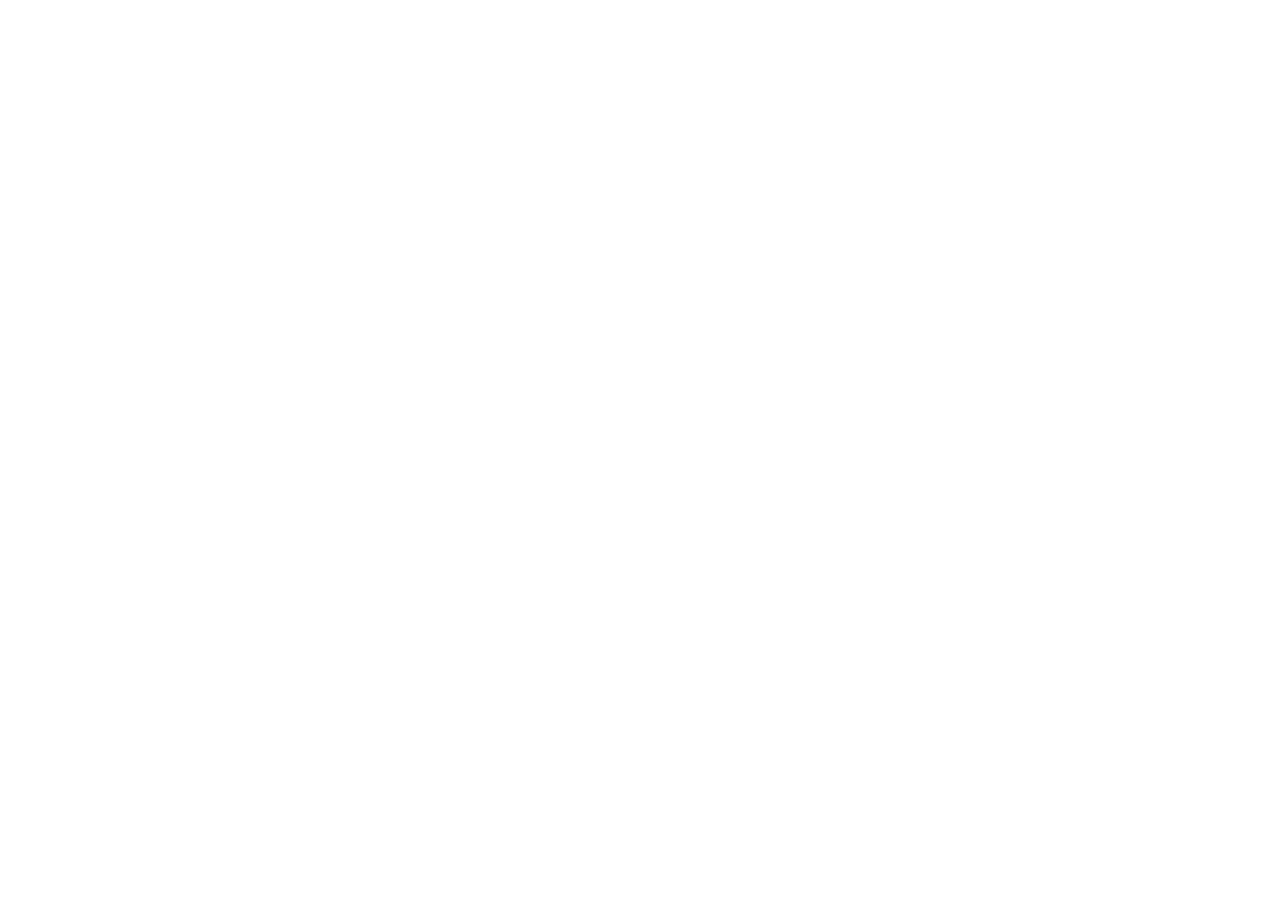
==== index.html @ eb5c8bf9 "initial commit" ====
<!DOCTYPE html>
<html lang="en">
<head>
    <meta charset="UTF-8">
    <meta http-equiv="X-UA-Compatible" content="IE=edge">
    <meta name="viewport" content="width=device-width, initial-scale=1.0">
    <title>Document</title>
</head>
<body>
    
</body>
</html>
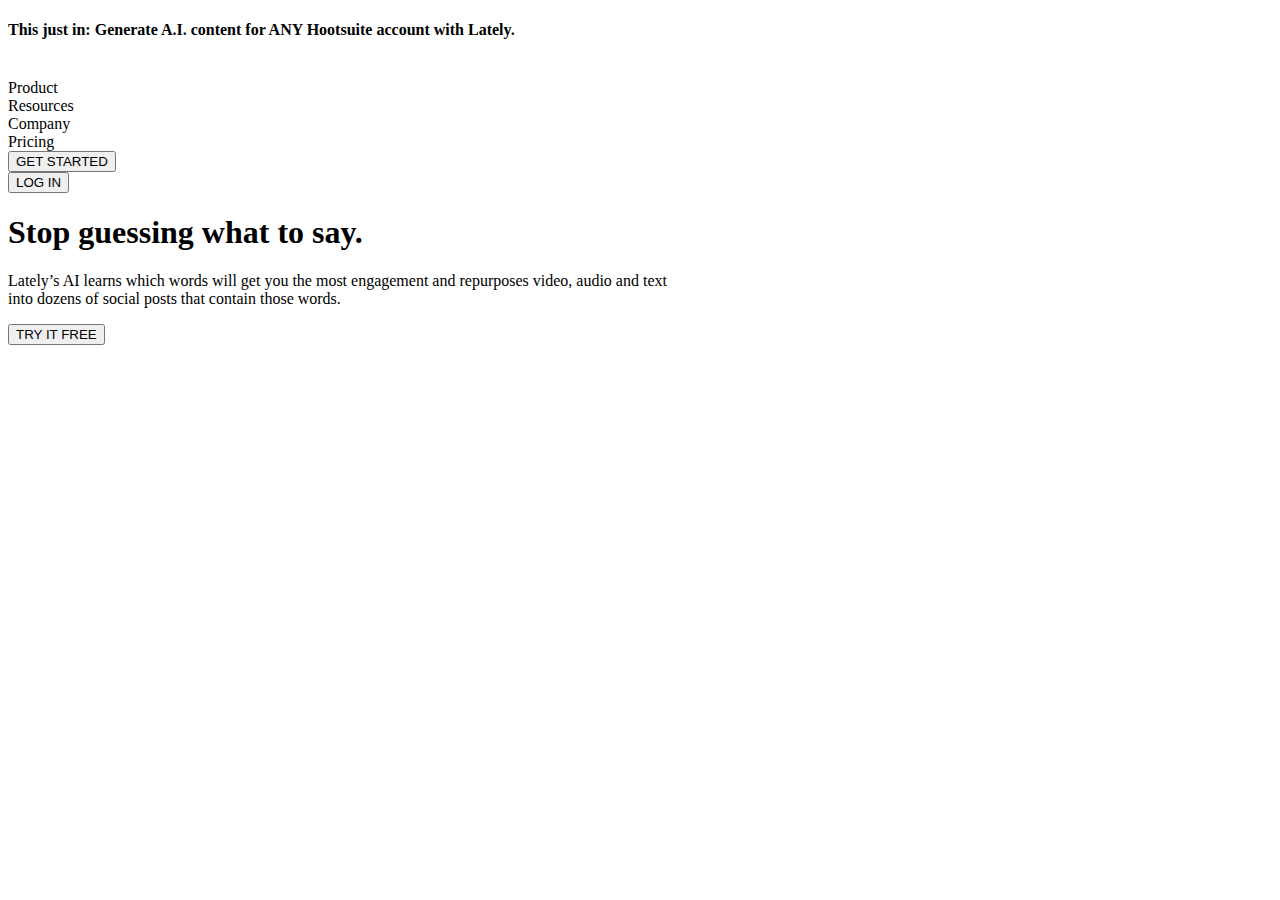
==== commit e1c9843f: "added signup" ====
--- a/index.html
+++ b/index.html
@@ -1,12 +1,138 @@
 <!DOCTYPE html>
 <html lang="en">
-<head>
-    <meta charset="UTF-8">
-    <meta http-equiv="X-UA-Compatible" content="IE=edge">
-    <meta name="viewport" content="width=device-width, initial-scale=1.0">
-    <title>Document</title>
-</head>
-<body>
+  <head>
+    <meta charset="UTF-8" />
+    <meta http-equiv="X-UA-Compatible" content="IE=edge" />
+    <meta name="viewport" content="width=device-width, initial-scale=1.0" />
+    <title>Lately Social AI Content and Social Media Programs Software</title>
+    <link rel="stylesheet" href="./navbar.css" />
+    <style>
     
-</body>
-</html>+    </style>
+  </head>
+  <body>
+    <!-- TOP -->
+    <div id="navtop">
+      <h4>
+        This just in: Generate A.I. content for ANY Hootsuite account with
+        Lately.
+        <a
+          href="https://www.lately.ai/integrations/social-content-integration-with-hootsuite"
+          style="color: white"
+          >Here’s how</a
+        >
+      </h4>
+    </div>
+    <!-- TOP -->
+    <!-- NAVBAR -->
+    <div id="navmaindiv">
+      <div id="nav">
+        <div>
+          <img
+            src="https://global-uploads.webflow.com/5fd3c52ce5bc147a1f007ca4/5fd8f444e5106349b4570e0b_lately-nav-logo.svg"
+            alt=""
+          />
+        </div>
+        <div>Product</div>
+        <div>Resources</div>
+        <div>Company</div>
+        <div id="fix">Pricing</div>
+        <div></div>
+        <div></div>
+        <div>
+          <a href="./signup.html" target="_blank"> <button id="bt1">GET STARTED</button></a>
+         
+        </div>
+        <div>
+          <button id="bt2">LOG IN</button>
+        </div>
+      </div>
+    </div>
+
+    <!-- NAVBAR -->
+
+    <!-- STOP GUESS START WITH BOTTOM IMAGE -->
+
+    <div id="stop">
+      <div>
+        <h1>Stop guessing what to say.</h1>
+        <p>
+          Lately’s AI learns which words will get you the most engagement and
+          repurposes video, audio and text <br />
+          into dozens of social posts that contain those words.
+        </p>
+        <button>TRY IT FREE</button>
+      </div>
+      <div>
+        <img
+          src="https://global-uploads.webflow.com/5fd3c52ce5bc147a1f007ca4/61f2c835efdcde7733f5dcba_flagkately-p-500.png"
+          alt=""
+        />
+      </div>
+      <div></div>
+    </div>
+
+    <!-- BOTTOM IMAGE -->
+
+    <div id="amerifastmain">
+      <div id="amerifast">
+        <div>
+          <img
+            src="https://global-uploads.webflow.com/5fd3c52ce5bc147a1f007ca4/5ffdf899d43bfa7a25f8fd57_logo_amerifirst_x.png"
+            alt=""
+          />
+        </div>
+        <div>
+          <img
+            src="https://global-uploads.webflow.com/5fd3c52ce5bc147a1f007ca4/5ffdf8992c91187ad248ca38_logo_vayner_x.png"
+            alt=""
+          />
+        </div>
+        <div>
+          <img
+            src="https://global-uploads.webflow.com/5fd3c52ce5bc147a1f007ca4/5ffdf8995d4cba780af3d126_logo_husky_x.png"
+            alt=""
+          />
+        </div>
+        <div>
+          <img
+            src="https://global-uploads.webflow.com/5fd3c52ce5bc147a1f007ca4/5ffdfb04119999916a1844b1_logo_sap_x3.png"
+            alt=""
+          />
+        </div>
+        <div>
+          <img
+            src="https://global-uploads.webflow.com/5fd3c52ce5bc147a1f007ca4/5ffdf899f52edc178bc1bae6_logo_dhl_x.png"
+            alt=""
+          />
+        </div>
+        <div>
+          <img
+            src="https://global-uploads.webflow.com/5fd3c52ce5bc147a1f007ca4/6054c974c47a07d324e73c9a_pwc3.png"
+            alt=""
+          />
+        </div>
+        <div>
+          <img
+            src="https://global-uploads.webflow.com/5fd3c52ce5bc147a1f007ca4/6127a82ecc42c1a55293539e_googlecloud.png"
+            alt=""
+          />
+        </div>
+        <div>
+          <img
+            src="https://global-uploads.webflow.com/5fd3c52ce5bc147a1f007ca4/5ffdf899fdfd512e168afc71_logo_ss_x.png"
+            alt=""
+          />
+        </div>
+        <div>
+          <img
+            src="https://global-uploads.webflow.com/5fd3c52ce5bc147a1f007ca4/60913dc77992896344096de0_sy-p-2000.png"
+            alt=""
+          />
+        </div>
+      </div>
+    </div>
+
+    <!-- STOP GUESS STOP WITH BOTTOM IMAGE -->
+  </body>
+</html>
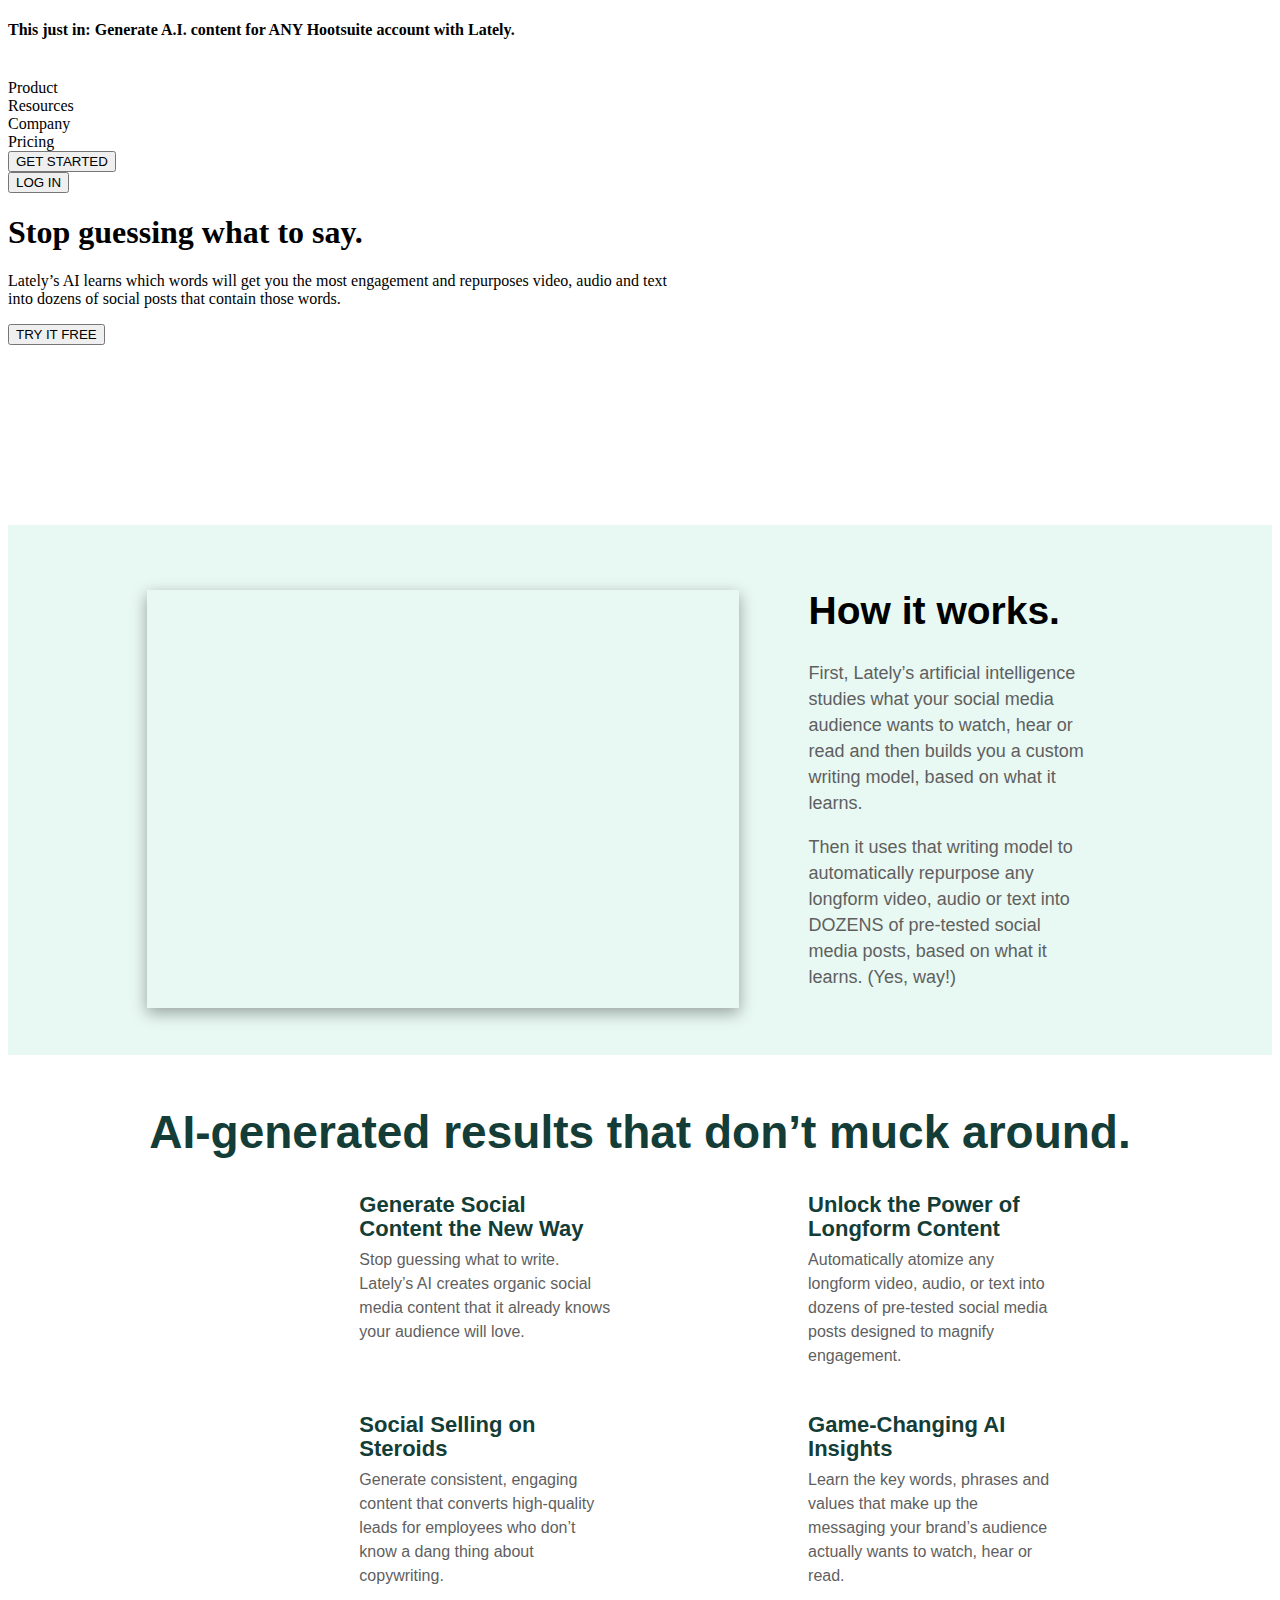
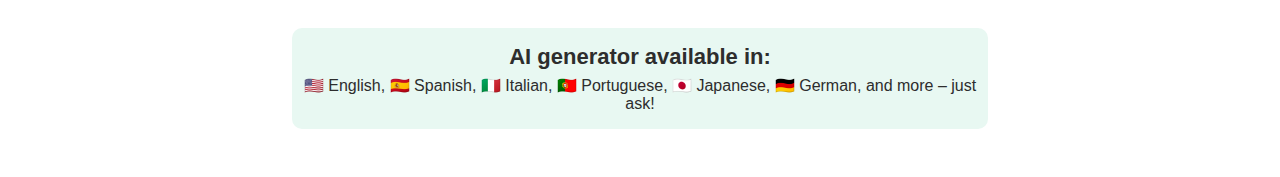
==== commit c8b39e34: "added body" ====
--- a/index.html
+++ b/index.html
@@ -6,9 +6,8 @@
     <meta name="viewport" content="width=device-width, initial-scale=1.0" />
     <title>Lately Social AI Content and Social Media Programs Software</title>
     <link rel="stylesheet" href="./navbar.css" />
-    <style>
-    
-    </style>
+    <link rel="stylesheet" href="./body.css" />
+    <style></style>
   </head>
   <body>
     <!-- TOP -->
@@ -40,11 +39,14 @@
         <div></div>
         <div></div>
         <div>
-          <a href="./signup.html" target="_blank"> <button id="bt1">GET STARTED</button></a>
-         
-        </div>
-        <div>
-          <button id="bt2">LOG IN</button>
+          <a href="./signup.html" target="_blank">
+            <button id="bt1">GET STARTED</button></a
+          >
+        </div>
+        <div>
+          <a href="./login.html"
+            ><button id="bt2"><span id="showname">LOG IN</span></button></a
+          >
         </div>
       </div>
     </div>
@@ -134,5 +136,119 @@
     </div>
 
     <!-- STOP GUESS STOP WITH BOTTOM IMAGE -->
+
+    <!-- HOW IT WORKS STARTS -->
+
+    <div id="howmain">
+      <div id="how">
+        <div>
+          <video
+            src="https://cdnlately-v3.s3.amazonaws.com/lately_looping.mp4"
+          ></video>
+        </div>
+        <div id="how2">
+          <h1>How it works.</h1>
+          <p>
+            First, Lately’s artificial intelligence studies what your social
+            media audience wants to watch, hear or read and then builds you a
+            custom writing model, based on what it learns.
+          </p>
+          <p>
+            Then it uses that writing model to automatically repurpose any
+            longform video, audio or text into DOZENS of pre-tested social media
+            posts, based on what it learns. (Yes, way!)
+          </p>
+        </div>
+      </div>
+    </div>
+
+    <!-- HOW IT WORKS STOPS -->
+
+    <!-- AI GENERATE WORK STARTS -->
+
+    <div id="aimain">
+      <div><h1>AI-generated results that don’t muck around.</h1></div>
+      <!-- --------------------------------- -->
+      <div id="aigenerated">
+        <div>
+          <div>
+            <img
+              src="https://global-uploads.webflow.com/5fd3c52ce5bc147a1f007ca4/6002236421b928e945df4385_stat4.png"
+              alt=""
+            />
+          </div>
+          <div>
+            <h3>Generate Social Content the New Way</h3>
+            <p>
+              Stop guessing what to write. Lately’s AI creates organic social
+              media content that it already knows your audience will love.
+            </p>
+          </div>
+        </div>
+        <div>
+          <div>
+            <img
+              src="https://global-uploads.webflow.com/5fd3c52ce5bc147a1f007ca4/60022364b4348190da308534_stat3.png"
+              alt=""
+            />
+          </div>
+          <div>
+            <h3>Unlock the Power of Longform Content</h3>
+            <p>
+              Automatically atomize any longform video, audio, or text into
+              dozens of pre-tested social media posts designed to magnify
+              engagement.
+            </p>
+          </div>
+        </div>
+        <div>
+          <div>
+            <img
+              src="https://global-uploads.webflow.com/5fd3c52ce5bc147a1f007ca4/600223648dc79dc41d78513f_stat2.png"
+              alt=""
+            />
+          </div>
+          <div>
+            <h3>Social Selling on Steroids</h3>
+            <p>
+              Generate consistent, engaging content that converts high-quality
+              leads for employees who don’t know a dang thing about copywriting.
+            </p>
+          </div>
+        </div>
+        <div>
+          <div>
+            <img
+              src="https://global-uploads.webflow.com/5fd3c52ce5bc147a1f007ca4/600223649f9648efb7abb3d3_stat_1.png"
+              alt=""
+            />
+          </div>
+          <div>
+            <h3>Game-Changing AI Insights</h3>
+            <p>
+              Learn the key words, phrases and values that make up the messaging
+              your brand’s audience actually wants to watch, hear or read.
+            </p>
+          </div>
+        </div>
+      </div>
+      <!-- --------------------------------- -->
+      <div id="aibottom">
+        <p><b>AI generator available in:</b></p>
+        <p>
+          🇺🇸 English, 🇪🇸 Spanish, 🇮🇹 Italian, 🇵🇹 Portuguese, 🇯🇵 Japanese, 🇩🇪
+          German, and more – just ask!
+        </p>
+      </div>
+    </div>
+
+    <!-- AI GENERATE WORK STOPS -->
   </body>
 </html>
+
+<script>
+  let myname = JSON.parse(localStorage.getItem("name")) || "LOG IN";
+  console.log(myname);
+
+  document.querySelector("#showname").innerHTML = myname;
+</script>
--- a/body.css
+++ b/body.css
@@ -0,0 +1,127 @@
+/* HOW IT WORKS STOPS */
+#how {
+  /* border: 1px solid red; */
+  width: 78%;
+  height: 400px;
+  margin: auto;
+  display: grid;
+  grid-template-columns: repeat(2, 60%29%);
+  gap: 70px;
+}
+/* #how > div {
+        border: 1px solid blue;
+      } */
+#how > div > video {
+  width: 100%;
+  height: 100%;
+  box-shadow: rgba(0, 0, 0, 0.35) 0px 5px 15px;
+}
+#how > div > h1 {
+  font-family: "Noto Sans", sans-serif;
+  font-size: 39px;
+  margin-top: -1px;
+}
+#how > div > p {
+  font-family: "Noto Sans", sans-serif;
+  font-size: 18px;
+  line-height: 26px;
+  font-weight: 400;
+  text-align: left;
+  color: #5f5f5f;
+}
+#howmain {
+  /* border: 1px solid red; */
+  width: 100%;
+  height: auto;
+  display: flex;
+  align-items: center;
+  justify-content: center;
+  padding: 65px 0px;
+  background-color: #e8f8f2;
+}
+
+/* HOW IT WORKS STOPS */
+
+/* AI GENERATE WORK STARTS */
+
+#aimain {
+  width: 100%;
+  height: auto;
+  /* border: 1px solid blue; */
+  display: grid;
+}
+
+#aimain > div > h1 {
+  /* border: 1px solid red; */
+  font-family: "Noto Sans", sans-serif;
+  color: #133d36;
+  font-size: 46px;
+  font-weight: 700;
+  text-align: center;
+  margin-top: 50px;
+  margin-bottom: -1px;
+}
+#aigenerated {
+  width: 71%;
+  height: auto;
+  /* border: 1px solid blue; */
+  margin: auto;
+  display: grid;
+  grid-template-columns: repeat(2, 1fr);
+  grid-template-rows: repeat(2, 220px);
+}
+#aigenerated > div {
+  /* border: 1px solid blue; */
+  display: grid;
+  grid-template-columns: repeat(2, 33%56%);
+  grid-template-rows: auto;
+  gap: 20px;
+}
+/* #aigenerated > div > div {
+            border: 1px solid red;
+          } */
+#aigenerated > div > div > img {
+  width: 100%;
+  display: flex;
+  align-items: center;
+  justify-content: center;
+  margin-top: 20px;
+}
+#aigenerated > div > div > h3 {
+  font-family: "Noto Sans", sans-serif;
+  color: #133d36;
+  font-size: 22px;
+  line-height: 24px;
+  text-align: left;
+  margin-top: 35px;
+}
+#aigenerated > div > div > p {
+  font-family: "Noto Sans", sans-serif;
+  color: #5f5f5f;
+  font-size: 16px;
+  line-height: 24px;
+  margin-top: -15px;
+}
+
+#aibottom {
+  width: 55%;
+  height: auto;
+  /* border: 2px solid red; */
+  margin: auto;
+  margin-top: 30px;
+  margin-bottom: 40px;
+  text-align: center;
+  color: #2d2d2d;
+
+  font-family: "Noto Sans", sans-serif;
+  border-radius: 10px;
+  background-color: #e8f8f2;
+}
+#aibottom > p > b {
+  font-size: 22px;
+}
+#aibottom > p:nth-child(2) {
+  margin-top: -10px;
+}
+
+/* AI GENERATE WORK STOPS */
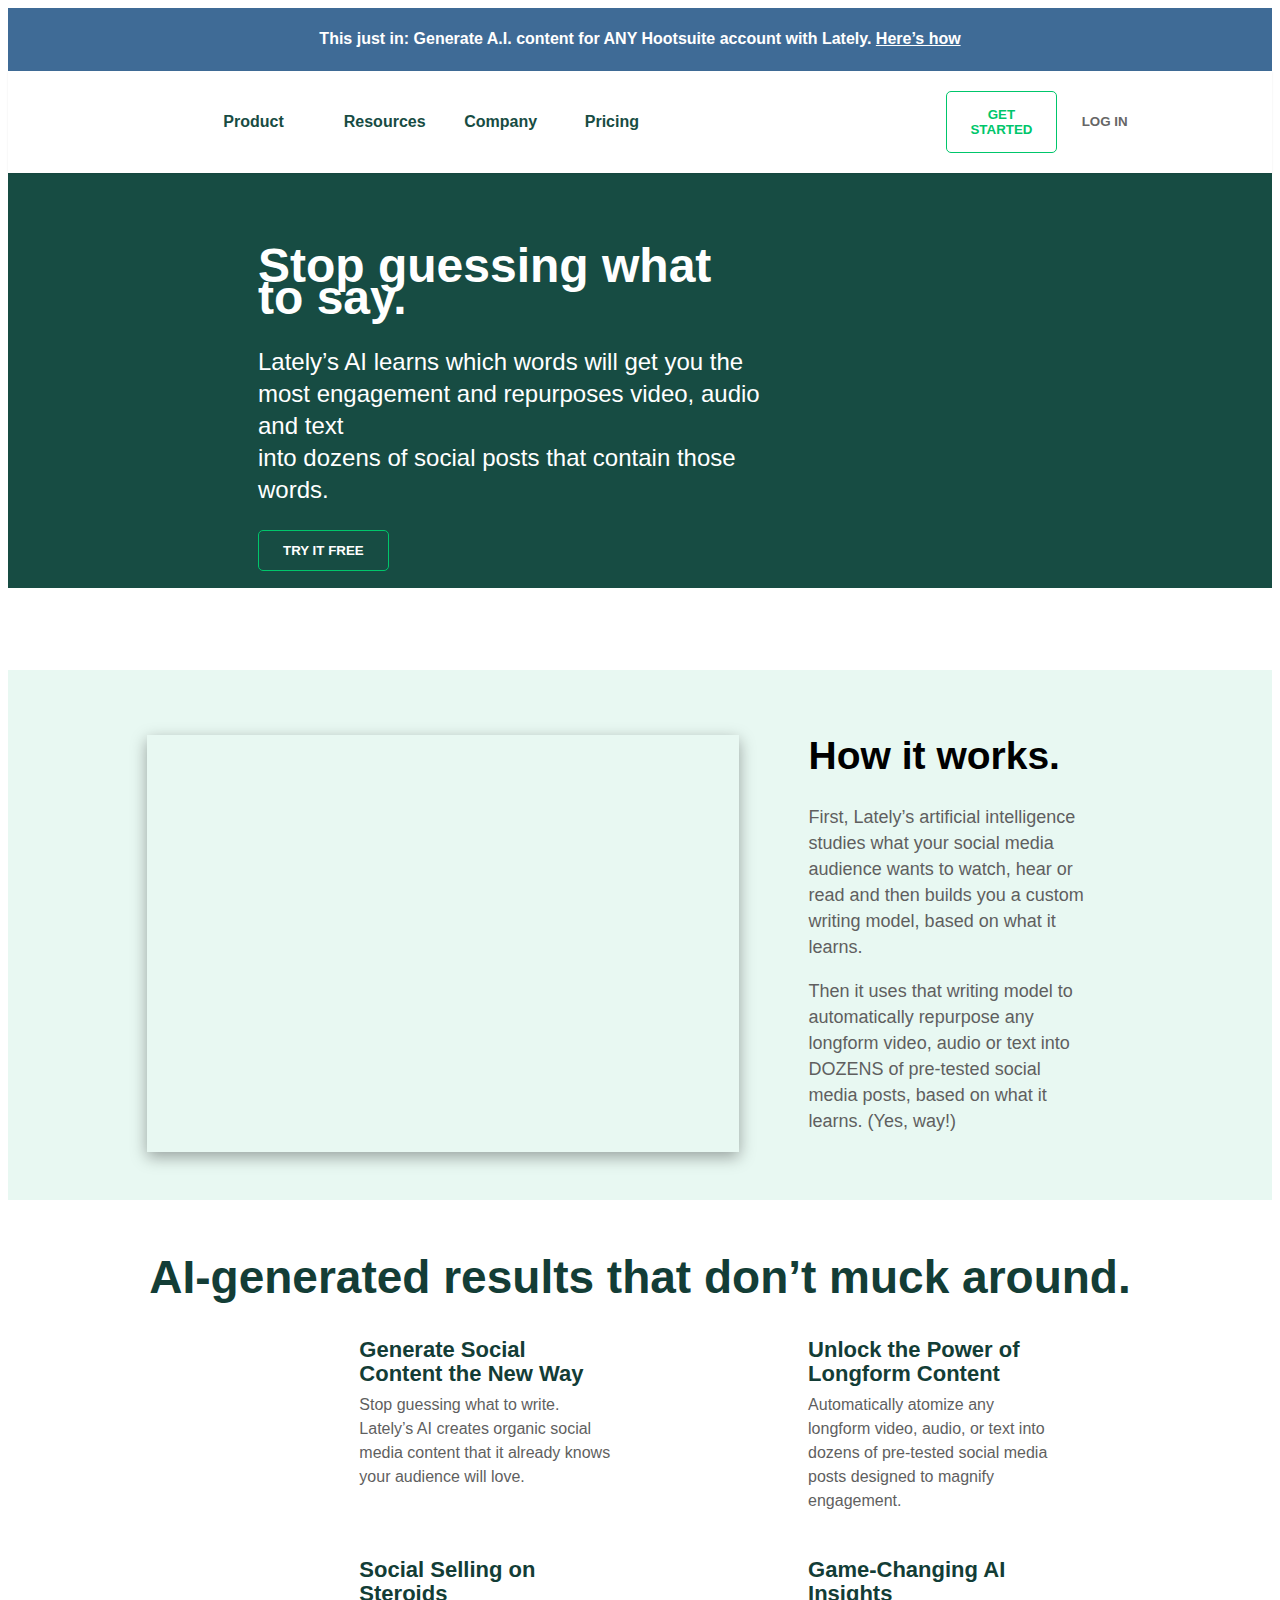
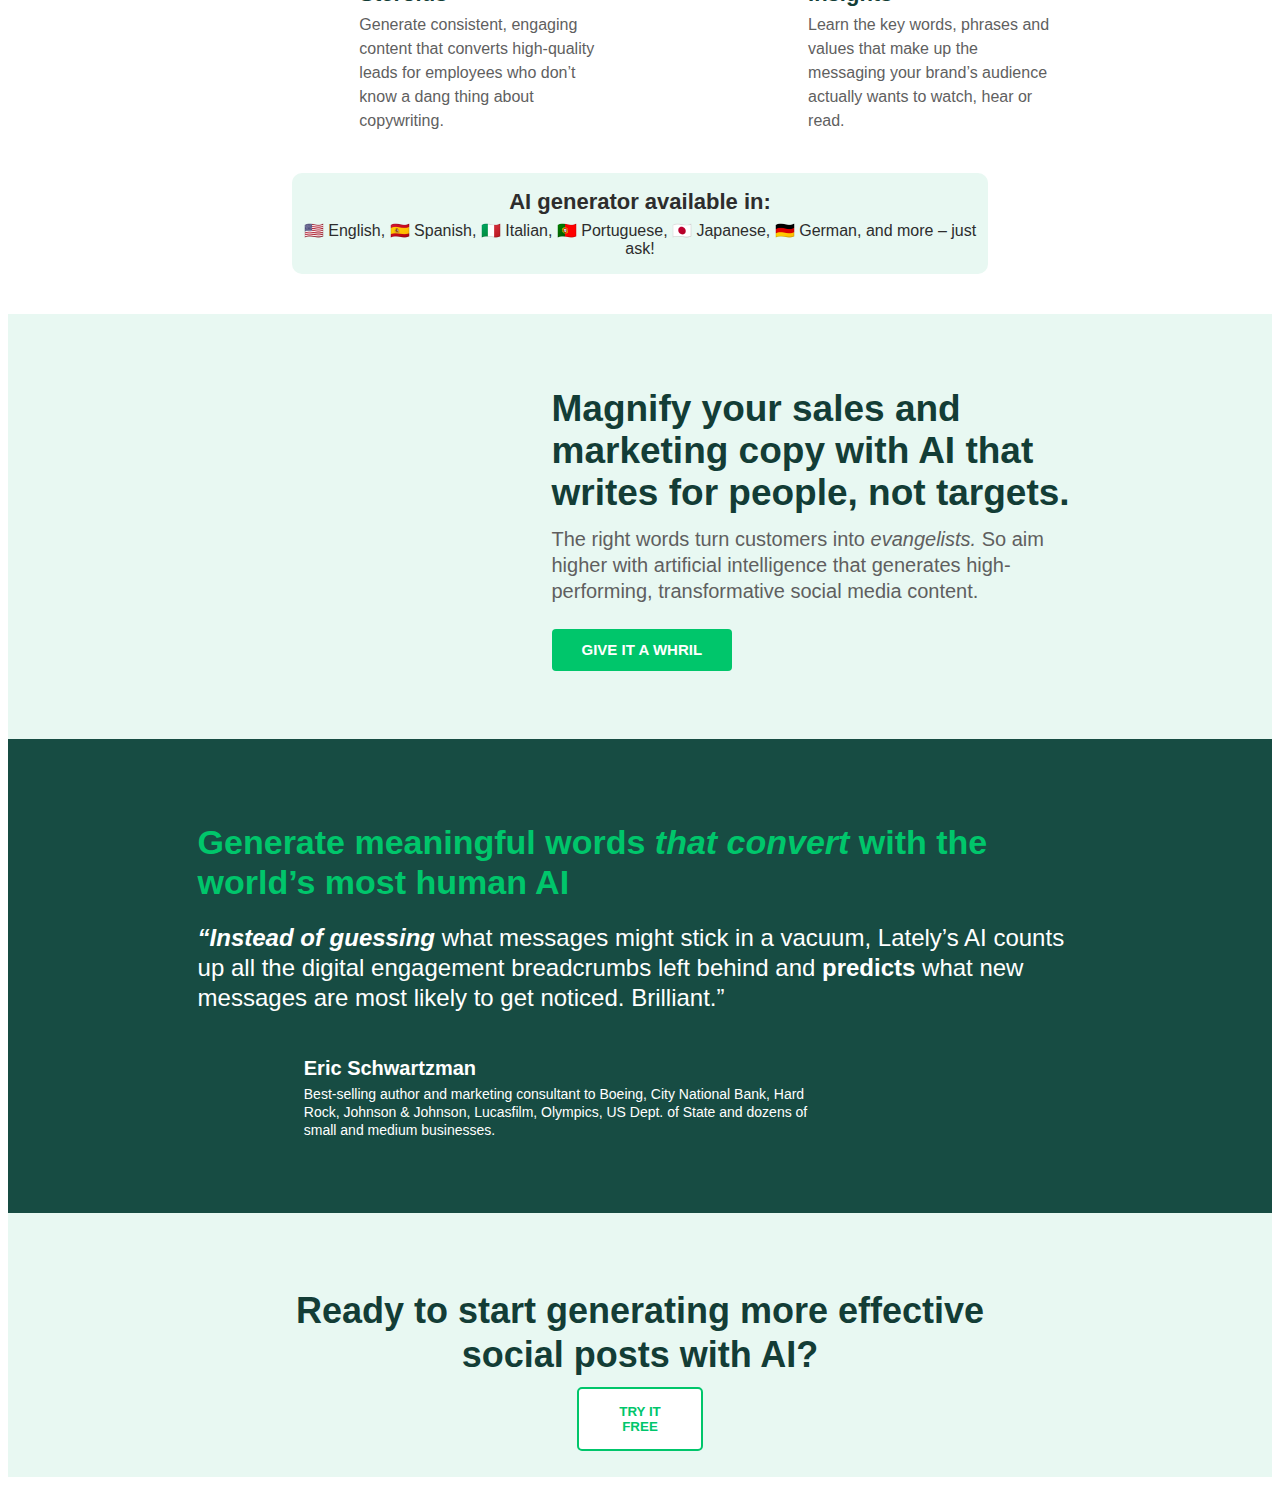
==== commit ed620982: "added full front page" ====
--- a/index.html
+++ b/index.html
@@ -7,7 +7,9 @@
     <title>Lately Social AI Content and Social Media Programs Software</title>
     <link rel="stylesheet" href="./navbar.css" />
     <link rel="stylesheet" href="./body.css" />
-    <style></style>
+    <style>
+    
+    </style>
   </head>
   <body>
     <!-- TOP -->
@@ -243,6 +245,95 @@
     </div>
 
     <!-- AI GENERATE WORK STOPS -->
+
+    <!-- MAGNIFY WORK START -->
+
+    <div id="magnifymain">
+      <div id="magnify">
+        <div>
+          <img
+            src="https://global-uploads.webflow.com/5fd3c52ce5bc147a1f007ca4/61c1fcb478083ac00ef63308_heart-p-800.png"
+            alt=""
+          />
+        </div>
+        <div>
+          <h1>
+            Magnify your sales and marketing copy with AI that writes for
+            people, not targets.
+          </h1>
+          <p>
+            The right words turn customers into <em>evangelists.</em> So aim
+            higher with artificial intelligence that generates high-performing,
+            transformative social media content.
+          </p>
+          <button>GIVE IT A WHRIL</button>
+          <div id="connect-image">
+            <img
+              src="https://global-uploads.webflow.com/5fd3c52ce5bc147a1f007ca4/5fd7b374b200124961cb94ac_home-quote-icon.png"
+              alt=""
+            />
+          </div>
+        </div>
+      </div>
+    </div>
+
+    <!-- MAGNIFY WORK STOP -->
+
+    <!-- GENERATE MEANINGFUL WORK START  -->
+    <div id="generatemeaningfulmain">
+      <div id="generatemeaningful">
+        <div>
+          <h1>
+            Generate meaningful words <em> that convert</em> with the world’s
+            most human AI
+          </h1>
+        </div>
+        <div>
+          <p>
+            <b><i>“Instead of guessing </i> </b> what messages might stick in a
+            vacuum, Lately’s AI counts up all the digital engagement breadcrumbs
+            left behind and <b>predicts</b> what new messages are most likely to
+            get noticed. Brilliant.”
+          </p>
+        </div>
+        <div id="generatemeaningful1">
+          <div>
+            <img
+              src="https://global-uploads.webflow.com/5fd3c52ce5bc147a1f007ca4/61ca0d9fcf3e4c4a4f82bb64_erics-p-500.png"
+              alt=""
+              id="ericimg1"
+            />
+          </div>
+          <div>
+            <p id="eric">Eric Schwartzman</p>
+            <p id="eric1">
+              Best-selling author and marketing consultant to Boeing, City
+              National Bank, Hard Rock, Johnson & Johnson, Lucasfilm, Olympics,
+              US Dept. of State and dozens of small and medium businesses.
+            </p>
+          </div>
+          <div>
+            <img
+              src="https://global-uploads.webflow.com/5fd3c52ce5bc147a1f007ca4/61ca0d28b9e99b6ab737d081_esass-p-500.png"
+              alt=""
+              id="ericimg2"
+            />
+          </div>
+        </div>
+      </div>
+    </div>
+
+    <!-- GENERATE MEANINGFUL WORK END  -->
+
+    <!-- READY TO START WORK START -->
+    <div id="readytostart">
+      <div>
+        <h1>Ready to start generating more effective social posts with AI?</h1>
+      </div>
+      <button>TRY IT FREE</button>
+    </div>
+
+    <!-- READY TO START WORK START -->
   </body>
 </html>
 
--- a/navbar.css
+++ b/navbar.css
@@ -0,0 +1,134 @@
+/* navtop start */
+
+#navtop {
+  background-color: #3f6b96;
+  text-align: center;
+  color: white;
+  font-family: "Mark simonson proxima nova", sans-serif;
+  padding: 1px 0px;
+}
+
+/* navtop end */
+
+/* navbar start*/
+#navmaindiv {
+  background-color: white;
+  position: sticky;
+  top: 0px;
+  padding: 20px 0px;
+  box-shadow: rgba(0, 0, 0, 0.084) 0px 1px 2px 0px;
+  z-index: 3;
+}
+#nav {
+  width: 85%;
+  height: auto;
+  /* border: 1px solid red; */
+  margin: auto;
+  display: grid;
+  grid-template-columns: repeat(9, 1fr);
+  grid-template-rows: auto;
+  gap: 10px;
+  align-items: center;
+  color: #174c43;
+  background-color: white;
+  font-weight: 600;
+  font-family: Arial, sans-serif;
+}
+
+/* #nav > div {
+  border: 1px solid blue;
+} */
+#nav > div > img {
+  width: 70%;
+}
+#bt1 {
+  border: 1px solid #00c66b;
+  background-color: white;
+  padding: 15px 10px;
+  font-weight: 700;
+  color: #00c66b;
+  border-radius: 5px;
+}
+#bt1:hover {
+  background-color: #00c66b;
+  color: white;
+  
+}
+#bt2 {
+  color: #666;
+  font-weight: 700;
+  padding: 15px 15px;
+  background-color: rgb(255, 255, 255);
+  border: none;
+}
+#bt2:hover {
+  color: #00c66b;
+}
+
+/* navbar complete*/
+
+/* *************************************************************** */
+
+  /* stop guess start */
+  #stop {
+    /* border: 1px solid red; */
+    width: 100%;
+    height: 400px;
+    display: grid;
+    grid-template-columns: 3fr repeat(2, 1fr);
+    grid-template-rows: auto;
+    background-color: #174c43;
+    padding-top: 15px;
+  }
+  /* #stop > div {
+    border: 1px solid blue;
+  } */
+  #stop > div:nth-child(1) {
+    padding: 30px 0px;
+    padding-left: 250px;
+    font-size: 24px;
+    font-family: "Noto Sans", sans-serif;
+    line-height: 32px;
+    color: #fff;
+  }
+  #stop > div > button {
+    border: 1px solid #00c66b;
+    background-color: #174c43;
+    padding: 12px 24px;
+    font-weight: 700;
+    color: #fff;
+    border-radius: 5px;
+  }
+  #stop > div > button:hover {
+    background-color: #00c66b;
+  }
+  #stop > div > img {
+    width: 100%;
+    margin-top: 30px;
+    padding-left: 60px;
+  }
+  /* stop guess stop */
+
+  #amerifastmain {
+    padding: 6px 170px;
+    /* border: 1px solid blue; */
+  }
+
+  #amerifast {
+    width: 100%;
+    height: 70px;
+    /* border: 1px solid red; */
+    display: grid;
+    grid-template-columns: repeat(9, 1fr);
+    align-items: center;
+    gap: 10px;
+  }
+
+  /* #amerifast > div {
+    border: 1px solid red;
+  } */
+  #amerifast > div > img {
+    width: 80%;
+  }
+
+  /* ************************************************************************ */
--- a/body.css
+++ b/body.css
@@ -125,3 +125,186 @@
 }
 
 /* AI GENERATE WORK STOPS */
+
+
+      /* MAGNIFY WORK START */
+      #magnifymain {
+        width: 100%;
+        height: auto;
+        /* border: 1px solid red; */
+        display: flex;
+        align-items: center;
+        padding: 50px 0px;
+        background-color: #e8f8f2;
+      }
+      #magnify {
+        width: 70%;
+        height: auto;
+        /* border: 1px solid blue; */
+        margin: auto;
+        display: grid;
+        grid-template-columns: repeat(2, 40%60%);
+      }
+      /* #magnify > div {
+        border: 1px solid red;
+      } */
+      #magnify > div > img {
+        width: 83%;
+        margin-top: 30px;
+        margin-left: 20px;
+      }
+      #magnify > div > h1 {
+        font-family: "Noto Sans", sans-serif;
+        color: #133d36;
+        font-size: 37px;
+        line-height: 42px;
+      }
+      #magnify > div > p {
+        font-family: "Noto Sans", sans-serif;
+        color: #5f5f5f;
+        font-size: 20px;
+        line-height: 26px;
+        text-align: left;
+        margin-top: -13px;
+      }
+      #magnify > div > button {
+        padding: 10px 30px;
+        border-radius: 4px;
+        background-color: #00c66b;
+        font-family: "Noto Sans", sans-serif;
+        color: #fff;
+        font-size: 15px;
+        line-height: 22px;
+        font-weight: 600;
+        border: none;
+        margin-top: 5px;
+      }
+      #magnify > div > button:hover {
+        background-color: #fff;
+        color: #00c66b;
+        border: 1px solid #00c66b;
+      }
+      #connect-image > img {
+        width: 13%;
+        position: relative;
+        top: 90px;
+        right: 470px;
+      }
+
+      /* MAGNIFY WORK STOP */
+
+      /* GENERATE MEANINGFUL WORK START */
+
+      #generatemeaningfulmain{
+        width: 100%;
+        height: auto;
+        /* border: 1px solid red; */
+        display: flex;
+        align-items: center;
+        padding: 60px 0px;
+        background-color: #174c43;
+      }
+
+      #generatemeaningful {
+        width: 70%;
+        height: auto;
+        /* border: 1px solid red; */
+        margin: auto;
+        display: grid;
+        grid-template-columns: repeat(1, 1fr);
+        grid-template-rows: auto;
+      }
+      /* #generatemeaningful > div {
+        border: 1px solid blue;
+      } */
+      #generatemeaningful1 {
+        display: grid;
+        grid-template-columns: repeat(3, 12%60%20%);
+        /* grid-template-rows: ; */
+        font-family: "Noto Sans", sans-serif;
+       
+      }
+      /* #generatemeaningful1 div {
+        border: 1px solid greenyellow;
+      } */
+      #generatemeaningful > div > h1 {
+        width: 90%;
+        font-family: "Noto Sans", sans-serif;
+        color: #00c66b;
+        font-size: 34px;
+        line-height: 40px;
+        font-weight: 700;
+        text-align: left;
+      }
+      #generatemeaningful > div > p {
+        font-family: "Noto Sans", sans-serif;
+        color: #fff;
+        font-size: 24px;
+        line-height: 30px;
+       
+        margin-top: -2px;
+      }
+      #eric {
+        font-family: "Noto Sans", sans-serif;
+        color: #fff;
+        font-size: 20px;
+        font-weight: 600;
+      }
+      #eric1 {
+        font-family: "Noto Sans", sans-serif;
+        color: #fff;
+        font-size: 14px;
+        line-height: 18px;
+        text-align: left;
+        margin-top: -15px;
+      }
+      #ericimg1 {
+        width: 90%;
+        border-radius: 100%;
+      }
+      #ericimg2{
+        width: 70%;
+        margin-left: 40px;
+       margin-top: 20px;
+      }
+
+      /* GENERATE MEANINGFUL WORK END  */
+
+        /* READY TO START WORK START */
+
+        #readytostart {
+          width: 100%;
+          height: auto;
+          /* border: 1px solid blue; */
+          background-image: url(https://global-uploads.webflow.com/5fd3c52ce5bc147a1f007ca4/5fecf40bea5148a41aa207a7_pattern-light.svg);
+          background-color: #e8f8f2;
+          padding: 16px 0px;
+        }
+        #readytostart > div {
+          margin: auto;
+        }
+        #readytostart > div > h1 {
+          /* border: 1px solid red; */
+          margin: auto;
+          margin-top: 60px;
+          font-family: "Noto Sans", sans-serif;
+          font-size: 36px;
+          line-height: 44px;
+          width: 60%;
+          text-align: center;
+          color: #133d36;
+        }
+        #readytostart > button {
+          border: 2px solid #00c66b;
+          background-color: white;
+          padding: 15px 30px;
+          font-weight: 700;
+          color: #00c66b;
+          border-radius: 5px;
+          margin: 10px 45%;
+        }
+        #readytostart > button:hover {
+          background-color: #00c66b;
+          color: white;
+        }
+        /* READY TO START WORK END */
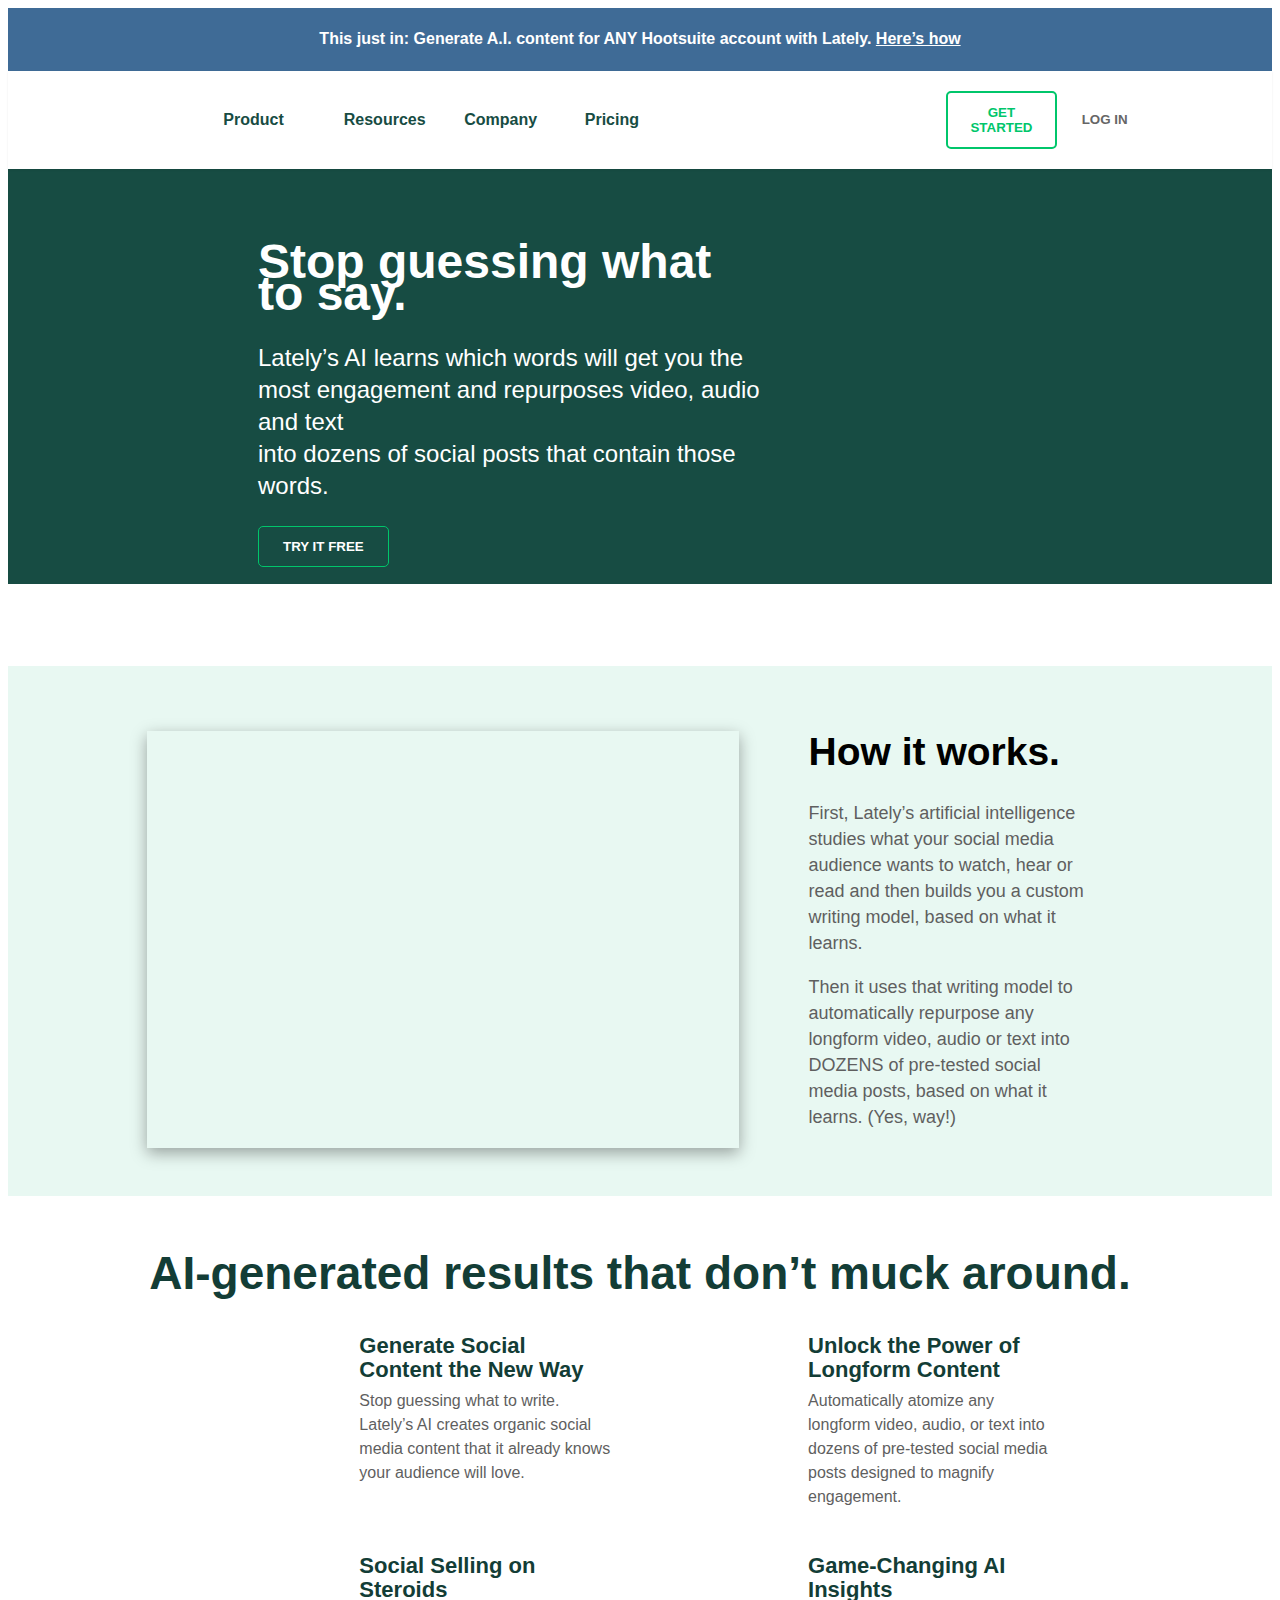
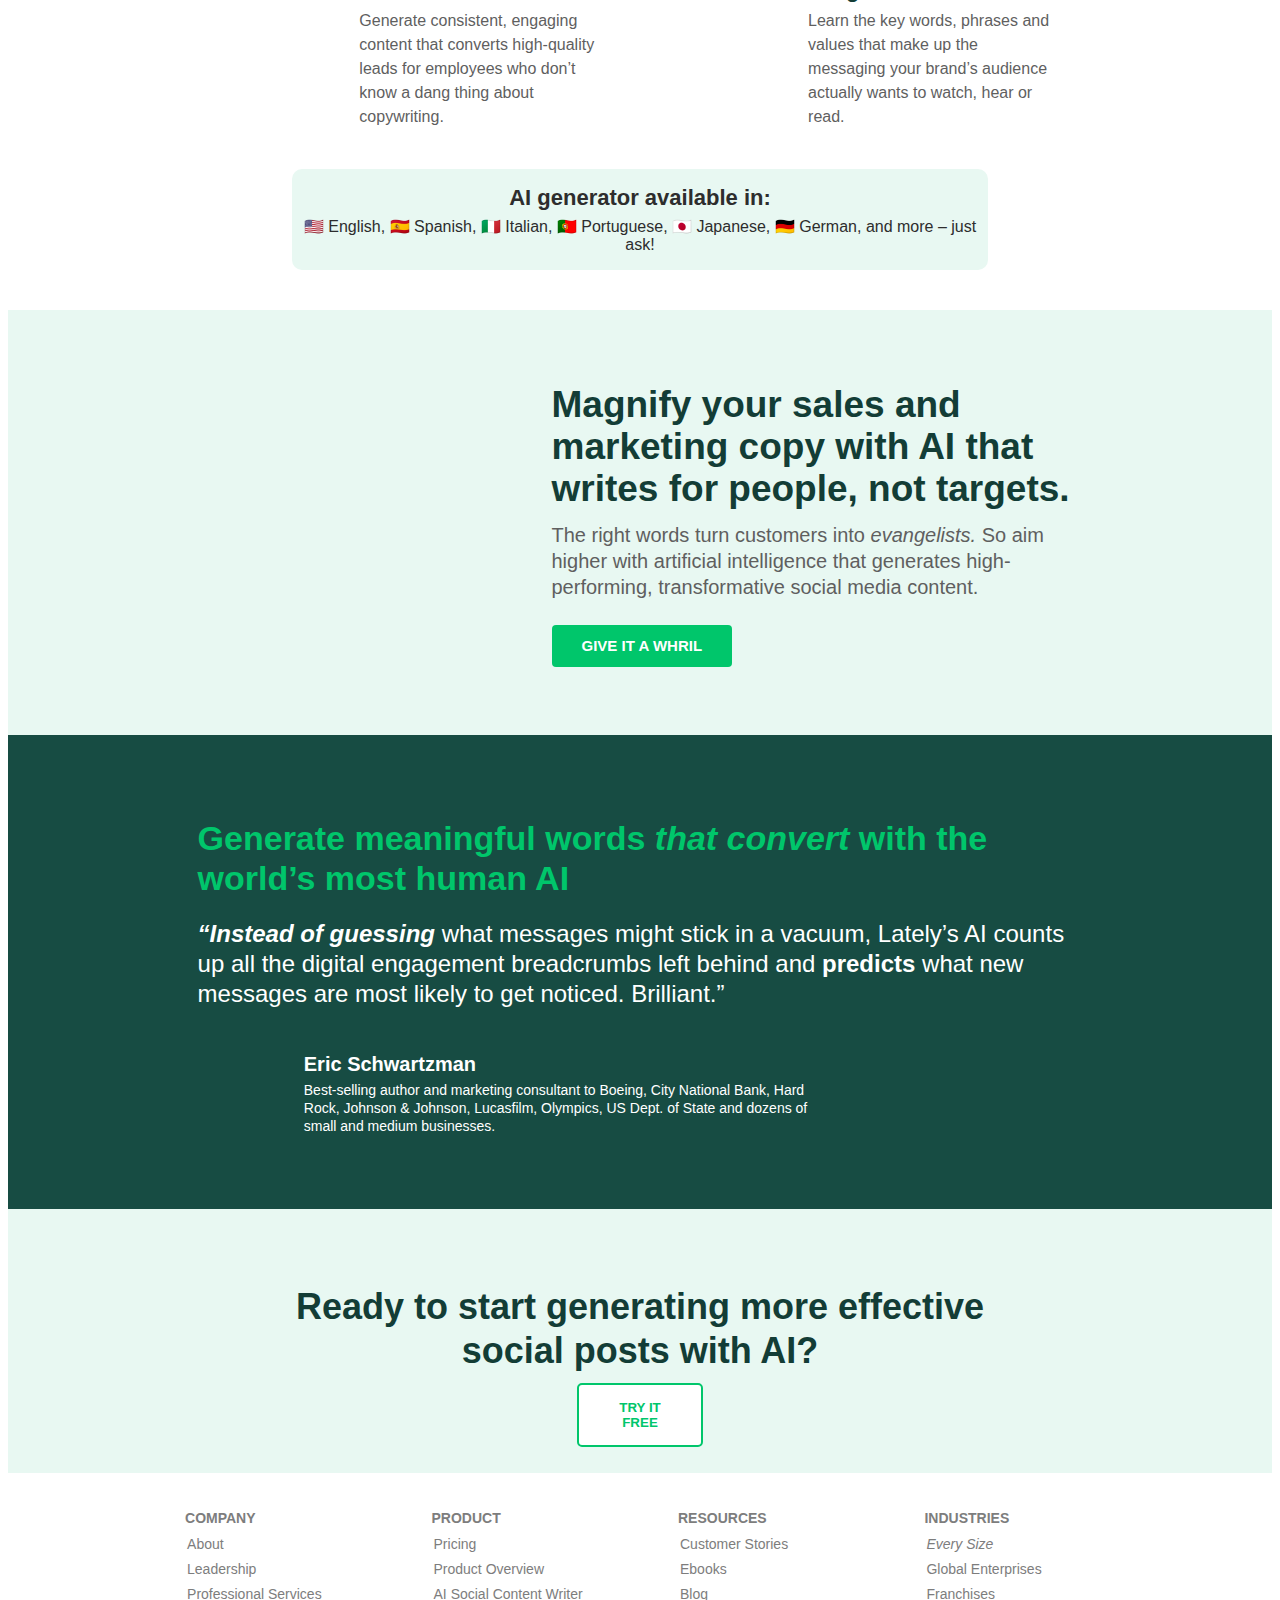
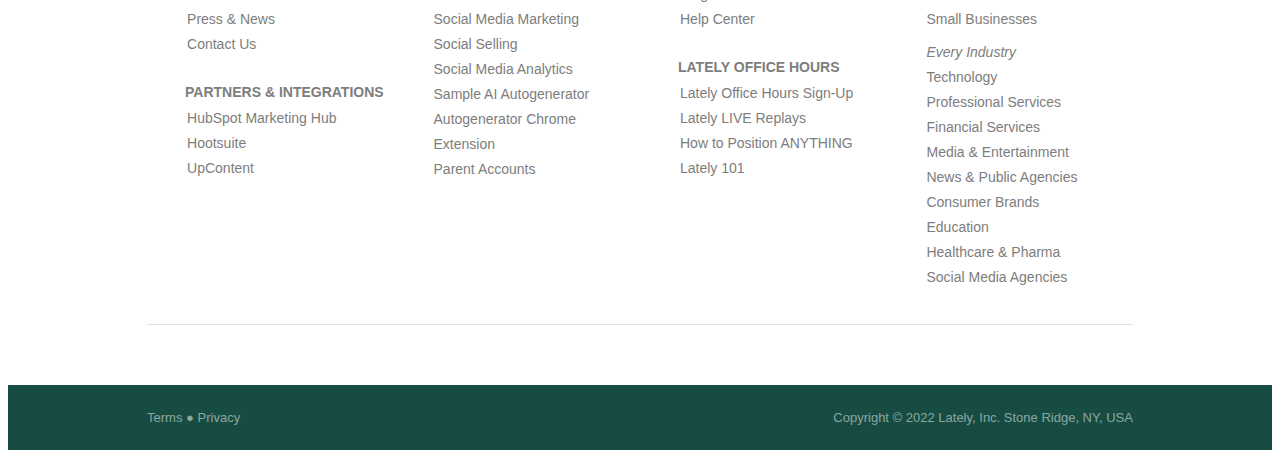
==== commit 46b23a59: "added full body" ====
--- a/index.html
+++ b/index.html
@@ -7,9 +7,8 @@
     <title>Lately Social AI Content and Social Media Programs Software</title>
     <link rel="stylesheet" href="./navbar.css" />
     <link rel="stylesheet" href="./body.css" />
-    <style>
-    
-    </style>
+    <link rel="stylesheet" href="./footer.css" />
+    <style></style>
   </head>
   <body>
     <!-- TOP -->
@@ -333,7 +332,150 @@
       <button>TRY IT FREE</button>
     </div>
 
-    <!-- READY TO START WORK START -->
+    <!-- READY TO START WORK STOP -->
+
+    <!-- FOOTER WORK START -->
+    <div id="footer">
+      <div>
+        <h5>COMPANY</h5>
+        <ul type="none">
+          <li>About</li>
+          <li>Leadership</li>
+          <li>Professional Services</li>
+          <li>Press & News</li>
+          <li>Contact Us</li>
+        </ul>
+
+        <h5>PARTNERS & INTEGRATIONS</h5>
+        <ul type="none">
+          <li>HubSpot Marketing Hub</li>
+          <li>Hootsuite</li>
+          <li>UpContent</li>
+        </ul>
+      </div>
+      <div>
+        <h5>PRODUCT</h5>
+        <ul type="none">
+          <li>Pricing</li>
+          <li>Product Overview</li>
+          <li>AI Social Content Writer</li>
+          <li>Social Media Marketing</li>
+          <li>Social Selling</li>
+          <li>Social Media Analytics</li>
+          <li>Sample AI Autogenerator</li>
+          <li>Autogenerator Chrome Extension</li>
+          <li>Parent Accounts</li>
+        </ul>
+      </div>
+      <div>
+        <h5>RESOURCES</h5>
+        <ul type="none">
+          <li>Customer Stories</li>
+          <li>Ebooks</li>
+          <li>Blog</li>
+          <li>Help Center</li>
+        </ul>
+
+        <h5>LATELY OFFICE HOURS</h5>
+        <ul type="none">
+          <li>Lately Office Hours Sign-Up</li>
+          <li>Lately LIVE Replays</li>
+          <li>How to Position ANYTHING</li>
+          <li>Lately 101</li>
+        </ul>
+      </div>
+      <div>
+        <h5>INDUSTRIES</h5>
+        <ul type="none">
+          <li><i>Every Size</i></li>
+          <li>Global Enterprises</li>
+          <li>Franchises</li>
+          <li>Small Businesses</li>
+          <li style="padding-top: 8px"><i>Every Industry</i></li>
+          <li>Technology</li>
+          <li>Professional Services</li>
+          <li>Financial Services</li>
+          <li>Media & Entertainment</li>
+          <li>News & Public Agencies</li>
+          <li>Consumer Brands</li>
+          <li>Education</li>
+          <li>Healthcare & Pharma</li>
+          <li>Social Media Agencies</li>
+        </ul>
+      </div>
+    </div>
+    <!-- FOOTER WORK STOP -->
+
+    <!-- FOOTER DOWN WORK START -->
+    <div id="footerdown">
+      <div id="footerdown1">
+        <a href="./index.html"
+          ><img
+            src="https://global-uploads.webflow.com/5fd3c52ce5bc147a1f007ca4/5fd7e81a75428f60b5ff0d00_lately-footer-logo.svg"
+            alt=""
+        /></a>
+      </div>
+      <div id="footerdownimg">
+        <div>
+          <img
+            src="https://global-uploads.webflow.com/5fd3c52ce5bc147a1f007ca4/5fd7ea98ca57d5a01f8b06ac_lately-footer-facebook-icon.svg"
+            alt=""
+          />
+        </div>
+        <div>
+          <img
+            src="https://global-uploads.webflow.com/5fd3c52ce5bc147a1f007ca4/5fd7ea98d033dccb4e0c5c8a_lately-footer-twitter-icon.svg"
+            alt=""
+          />
+        </div>
+        <div>
+          <img
+            src="https://global-uploads.webflow.com/5fd3c52ce5bc147a1f007ca4/5fd7ea98a46fb9298adb10cf_lately-footer-linkedin-icon.svg"
+            alt=""
+          />
+        </div>
+        <div>
+          <img
+            src="https://global-uploads.webflow.com/5fd3c52ce5bc147a1f007ca4/5fd7ea981e42d6cdd21dc804_lately-footer-instagram-icon.svg"
+            alt=""
+          />
+        </div>
+        <div>
+          <img
+            src="https://global-uploads.webflow.com/5fd3c52ce5bc147a1f007ca4/5fd7ea98d97acfb972a65b4a_lately-footer-youtube-icon.svg"
+            alt=""
+          />
+        </div>
+        <div>
+          <img
+            src="https://global-uploads.webflow.com/5fd3c52ce5bc147a1f007ca4/60199af29cf48909018c3acc_social_tiktok_grey.svg"
+            alt=""
+          />
+        </div>
+        <div>
+          <img
+            src="https://global-uploads.webflow.com/5fd3c52ce5bc147a1f007ca4/5fd7ea98852e65824bc54cf9_lately-footer-email-icon.svg"
+            alt=""
+          />
+        </div>
+      </div>
+    </div>
+
+    <!-- FOOTER DOWN WORK STOP -->
+
+    <!-- LAST FOOTER WORK STARTS -->
+    <div id="lastfootermain">
+      <div id="lastfooter">
+        <div>
+          <p>Terms ● Privacy</p>
+        </div>
+        <div>
+          <p>Copyright © 2022 Lately, Inc. Stone Ridge, NY, USA</p>
+        </div>
+      </div>
+    </div>
+
+    <!-- LAST FOOTER WORK STOPS -->
   </body>
 </html>
 
--- a/navbar.css
+++ b/navbar.css
@@ -42,9 +42,9 @@
   width: 70%;
 }
 #bt1 {
-  border: 1px solid #00c66b;
+  border: 2px solid #00c66b;
   background-color: white;
-  padding: 15px 10px;
+  padding: 12px 11px;
   font-weight: 700;
   color: #00c66b;
   border-radius: 5px;
--- a/body.css
+++ b/body.css
@@ -126,185 +126,183 @@
 
 /* AI GENERATE WORK STOPS */
 
-
-      /* MAGNIFY WORK START */
-      #magnifymain {
-        width: 100%;
-        height: auto;
-        /* border: 1px solid red; */
-        display: flex;
-        align-items: center;
-        padding: 50px 0px;
-        background-color: #e8f8f2;
-      }
-      #magnify {
-        width: 70%;
-        height: auto;
-        /* border: 1px solid blue; */
-        margin: auto;
-        display: grid;
-        grid-template-columns: repeat(2, 40%60%);
-      }
-      /* #magnify > div {
+/* MAGNIFY WORK START */
+#magnifymain {
+  width: 100%;
+  height: auto;
+  /* border: 1px solid red; */
+  display: flex;
+  align-items: center;
+  padding: 50px 0px;
+  background-color: #e8f8f2;
+}
+#magnify {
+  width: 70%;
+  height: auto;
+  /* border: 1px solid blue; */
+  margin: auto;
+  display: grid;
+  grid-template-columns: repeat(2, 40%60%);
+}
+/* #magnify > div {
         border: 1px solid red;
       } */
-      #magnify > div > img {
-        width: 83%;
-        margin-top: 30px;
-        margin-left: 20px;
-      }
-      #magnify > div > h1 {
-        font-family: "Noto Sans", sans-serif;
-        color: #133d36;
-        font-size: 37px;
-        line-height: 42px;
-      }
-      #magnify > div > p {
-        font-family: "Noto Sans", sans-serif;
-        color: #5f5f5f;
-        font-size: 20px;
-        line-height: 26px;
-        text-align: left;
-        margin-top: -13px;
-      }
-      #magnify > div > button {
-        padding: 10px 30px;
-        border-radius: 4px;
-        background-color: #00c66b;
-        font-family: "Noto Sans", sans-serif;
-        color: #fff;
-        font-size: 15px;
-        line-height: 22px;
-        font-weight: 600;
-        border: none;
-        margin-top: 5px;
-      }
-      #magnify > div > button:hover {
-        background-color: #fff;
-        color: #00c66b;
-        border: 1px solid #00c66b;
-      }
-      #connect-image > img {
-        width: 13%;
-        position: relative;
-        top: 90px;
-        right: 470px;
-      }
-
-      /* MAGNIFY WORK STOP */
-
-      /* GENERATE MEANINGFUL WORK START */
-
-      #generatemeaningfulmain{
-        width: 100%;
-        height: auto;
-        /* border: 1px solid red; */
-        display: flex;
-        align-items: center;
-        padding: 60px 0px;
-        background-color: #174c43;
-      }
-
-      #generatemeaningful {
-        width: 70%;
-        height: auto;
-        /* border: 1px solid red; */
-        margin: auto;
-        display: grid;
-        grid-template-columns: repeat(1, 1fr);
-        grid-template-rows: auto;
-      }
-      /* #generatemeaningful > div {
+#magnify > div > img {
+  width: 83%;
+  margin-top: 30px;
+  margin-left: 20px;
+}
+#magnify > div > h1 {
+  font-family: "Noto Sans", sans-serif;
+  color: #133d36;
+  font-size: 37px;
+  line-height: 42px;
+}
+#magnify > div > p {
+  font-family: "Noto Sans", sans-serif;
+  color: #5f5f5f;
+  font-size: 20px;
+  line-height: 26px;
+  text-align: left;
+  margin-top: -13px;
+}
+#magnify > div > button {
+  padding: 10px 30px;
+  border-radius: 4px;
+  background-color: #00c66b;
+  font-family: "Noto Sans", sans-serif;
+  color: #fff;
+  font-size: 15px;
+  line-height: 22px;
+  font-weight: 600;
+  border: none;
+  margin-top: 5px;
+}
+#magnify > div > button:hover {
+  background-color: #fff;
+  color: #00c66b;
+  border: 1px solid #00c66b;
+}
+#connect-image > img {
+  width: 13%;
+  position: relative;
+  top: 90px;
+  right: 470px;
+}
+
+/* MAGNIFY WORK STOP */
+
+/* GENERATE MEANINGFUL WORK START */
+
+#generatemeaningfulmain {
+  width: 100%;
+  height: auto;
+  /* border: 1px solid red; */
+  display: flex;
+  align-items: center;
+  padding: 60px 0px;
+  background-color: #174c43;
+}
+
+#generatemeaningful {
+  width: 70%;
+  height: auto;
+  /* border: 1px solid red; */
+  margin: auto;
+  display: grid;
+  grid-template-columns: repeat(1, 1fr);
+  grid-template-rows: auto;
+}
+/* #generatemeaningful > div {
         border: 1px solid blue;
       } */
-      #generatemeaningful1 {
-        display: grid;
-        grid-template-columns: repeat(3, 12%60%20%);
-        /* grid-template-rows: ; */
-        font-family: "Noto Sans", sans-serif;
-       
-      }
-      /* #generatemeaningful1 div {
+#generatemeaningful1 {
+  display: grid;
+  grid-template-columns: repeat(3, 12%60%20%);
+  /* grid-template-rows: ; */
+  font-family: "Noto Sans", sans-serif;
+}
+/* #generatemeaningful1 div {
         border: 1px solid greenyellow;
       } */
-      #generatemeaningful > div > h1 {
-        width: 90%;
-        font-family: "Noto Sans", sans-serif;
-        color: #00c66b;
-        font-size: 34px;
-        line-height: 40px;
-        font-weight: 700;
-        text-align: left;
-      }
-      #generatemeaningful > div > p {
-        font-family: "Noto Sans", sans-serif;
-        color: #fff;
-        font-size: 24px;
-        line-height: 30px;
-       
-        margin-top: -2px;
-      }
-      #eric {
-        font-family: "Noto Sans", sans-serif;
-        color: #fff;
-        font-size: 20px;
-        font-weight: 600;
-      }
-      #eric1 {
-        font-family: "Noto Sans", sans-serif;
-        color: #fff;
-        font-size: 14px;
-        line-height: 18px;
-        text-align: left;
-        margin-top: -15px;
-      }
-      #ericimg1 {
-        width: 90%;
-        border-radius: 100%;
-      }
-      #ericimg2{
-        width: 70%;
-        margin-left: 40px;
-       margin-top: 20px;
-      }
-
-      /* GENERATE MEANINGFUL WORK END  */
-
-        /* READY TO START WORK START */
-
-        #readytostart {
-          width: 100%;
-          height: auto;
-          /* border: 1px solid blue; */
-          background-image: url(https://global-uploads.webflow.com/5fd3c52ce5bc147a1f007ca4/5fecf40bea5148a41aa207a7_pattern-light.svg);
-          background-color: #e8f8f2;
-          padding: 16px 0px;
-        }
-        #readytostart > div {
-          margin: auto;
-        }
-        #readytostart > div > h1 {
-          /* border: 1px solid red; */
-          margin: auto;
-          margin-top: 60px;
-          font-family: "Noto Sans", sans-serif;
-          font-size: 36px;
-          line-height: 44px;
-          width: 60%;
-          text-align: center;
-          color: #133d36;
-        }
-        #readytostart > button {
-          border: 2px solid #00c66b;
-          background-color: white;
-          padding: 15px 30px;
-          font-weight: 700;
-          color: #00c66b;
-          border-radius: 5px;
-          margin: 10px 45%;
-        }
-        #readytostart > button:hover {
-          background-color: #00c66b;
-          color: white;
-        }
-        /* READY TO START WORK END */
+#generatemeaningful > div > h1 {
+  width: 90%;
+  font-family: "Noto Sans", sans-serif;
+  color: #00c66b;
+  font-size: 34px;
+  line-height: 40px;
+  font-weight: 700;
+  text-align: left;
+}
+#generatemeaningful > div > p {
+  font-family: "Noto Sans", sans-serif;
+  color: #fff;
+  font-size: 24px;
+  line-height: 30px;
+
+  margin-top: -2px;
+}
+#eric {
+  font-family: "Noto Sans", sans-serif;
+  color: #fff;
+  font-size: 20px;
+  font-weight: 600;
+}
+#eric1 {
+  font-family: "Noto Sans", sans-serif;
+  color: #fff;
+  font-size: 14px;
+  line-height: 18px;
+  text-align: left;
+  margin-top: -15px;
+}
+#ericimg1 {
+  width: 90%;
+  border-radius: 100%;
+}
+#ericimg2 {
+  width: 70%;
+  margin-left: 40px;
+  margin-top: 20px;
+}
+
+/* GENERATE MEANINGFUL WORK END  */
+
+/* READY TO START WORK START */
+
+#readytostart {
+  width: 100%;
+  height: auto;
+  /* border: 1px solid blue; */
+  background-image: url(https://global-uploads.webflow.com/5fd3c52ce5bc147a1f007ca4/5fecf40bea5148a41aa207a7_pattern-light.svg);
+  background-color: #e8f8f2;
+  padding: 16px 0px;
+}
+#readytostart > div {
+  margin: auto;
+}
+#readytostart > div > h1 {
+  /* border: 1px solid red; */
+  margin: auto;
+  margin-top: 60px;
+  font-family: "Noto Sans", sans-serif;
+  font-size: 36px;
+  line-height: 44px;
+  width: 60%;
+  text-align: center;
+  color: #133d36;
+}
+#readytostart > button {
+  border: 2px solid #00c66b;
+  background-color: white;
+  padding: 15px 30px;
+  font-weight: 700;
+  color: #00c66b;
+  border-radius: 5px;
+  margin: 10px 45%;
+}
+#readytostart > button:hover {
+  background-color: #00c66b;
+  color: white;
+}
+/* READY TO START WORK END */
--- a/footer.css
+++ b/footer.css
@@ -0,0 +1,92 @@
+/* FOOTER WORK START  */
+#footer {
+  width: 78%;
+  height: auto;
+  /* border: 1px solid blue; */
+  margin: auto;
+  margin-top: 10px;
+  display: grid;
+  grid-template-columns: repeat(4, 1fr);
+  grid-template-rows: auto;
+}
+#footer > div {
+  border-bottom: 1px solid rgba(0, 0, 0, 0.11);
+  padding-bottom: 20px;
+  /* border: 1px solid red; */
+  font-family: "Mark simonson proxima nova", sans-serif;
+  color: #7d7d7d;
+  font-size: 14px;
+  text-decoration: none;
+  line-height: 25px;
+}
+#footer h5 {
+  margin-left: 38px;
+  font-family: ProximaNova, sans-serif;
+  color: #7d7d7d;
+  font-size: 14px;
+  margin-bottom: -13px;
+}
+
+/* FOOTER WORK STOP  */
+
+/* FOOTER DOWN WORK START */
+
+#footerdown {
+  width: 78%;
+  height: auto;
+  /* border: 1px solid red; */
+  margin: auto;
+  display: grid;
+  grid-template-columns: repeat(2, 1fr);
+  grid-template-rows: auto;
+  gap: 55%;
+  padding: 15px 0px;
+}
+/* #footerdown > div {
+  border: 1px solid blue;
+} */
+#footerdownimg {
+  display: grid;
+  grid-template-columns: repeat(7, 1fr);
+  grid-template-rows: 30px;
+  gap: 10px;
+}
+#footerdownimg > div {
+  margin-top: 23px;
+  /* border: 1px solid yellow; */
+}
+#footerdown1 > a > img {
+  width: 50%;
+  margin-top: 20px;
+  margin-left: 35px;
+}
+
+/* FOOTER DOWN WORK STOP */
+
+/* LAST FOOTER WORK STARTS */
+
+#lastfootermain {
+  width: 100%;
+  height: auto;
+  /* border: 1px solid red; */
+  background-color: #174c43;
+}
+
+#lastfooter {
+  width: 78%;
+  height: 65px;
+  /* border: 1px solid red; */
+  margin: auto;
+  display: flex;
+  justify-content: space-between;
+  align-items: center;
+}
+
+#lastfooter > div {
+  /* border: 1px solid blue; */
+  font-family: "Mark simonson proxima nova", sans-serif;
+  color: hsla(0, 0%, 100%, 0.5);
+  font-size: 13px;
+}
+
+/* LAST FOOTER WORK STOPS */
